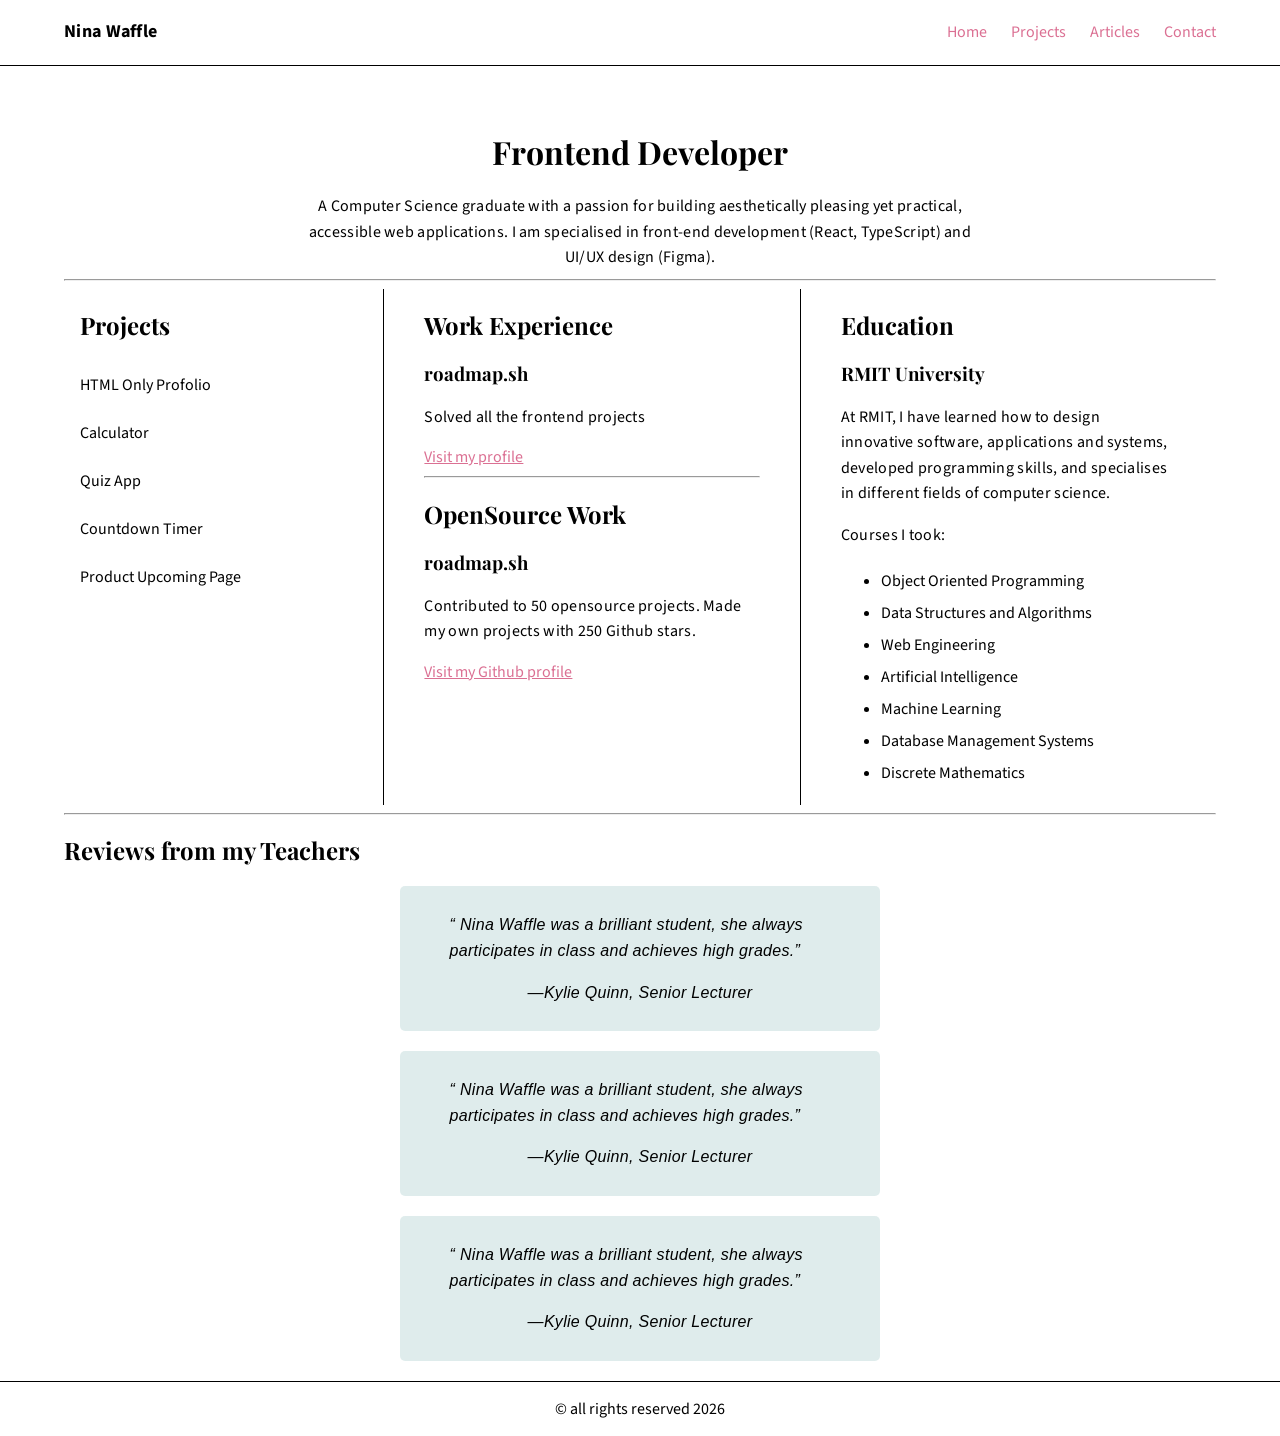
==== index.html @ 42f3dad2 "moved projects content to index.html & added stylings" ====
<!DOCTYPE html>
<html lang="en">

  <head>
    <meta charset="utf-8">
    <meta name="viewport" content="width=device-width, initial-scale=1.0">
    <title>My Website</title>
    <link rel="icon" type="image/x icon" href="images/favicon.png">
    <link rel="stylesheet" href="/styles.css">
    <link rel="preconnect" href="https://fonts.googleapis.com">
    <link rel="preconnect" href="https://fonts.gstatic.com" crossorigin>
    <link href="https://fonts.googleapis.com/css2?family=Playfair+Display:ital,wght@0,400..900;1,400..900&display=swap" rel="stylesheet">
    <link href="https://fonts.googleapis.com/css2?family=Source+Sans+3:ital@0;1&display=swap" rel="stylesheet">

  </head>

  <body>
    <div id="skip">
      <a href="#main-content">Skip to main content</a>
    </div>

    <header>
      <p id="logo">Nina Waffle</p>

      <nav>
        <ul role="list">
          <li><a href="/index.html">Home</a></li>
          <li><a href="#projects">Projects</a></li>
          <li><a href="#reviews">Articles</a></li>
          <li><a href="/contacts.html">Contact</a></li>
        </ul>
      </nav>


    </header>



    <main id="main-content">
      <div>
        <h1>Frontend Developer</h1>
        <p>A Computer Science graduate with a passion for building aesthetically pleasing yet practical, accessible web
          applications. I am specialised in front-end development (React, TypeScript) and UI/UX design (Figma). </p>
      </div>

      <hr />

      <div class="hbox">
        <aside id="projects">
          <h2>Projects</h2>
          <ul role="list">
            <li>HTML Only Profolio</li>
            <li>Calculator</li>
            <li>Quiz App</li>
            <li>Countdown Timer</li>
            <li>Product Upcoming Page</li>
          </ul>
        </aside>

        <div>
          <h2>Work Experience</h2>
          <h3>roadmap.sh</h3>
          <p>Solved all the frontend projects</p>
          <a href="google.com">Visit my profile</a>
          <hr />
          <h2>OpenSource Work</h2>
          <h3>roadmap.sh</h3>
          <p>Contributed to 50 opensource projects. Made my own projects with 250 Github stars.</p>
          <a href="google.com">Visit my Github profile</a>
        </div>

        <div id="education">
          <h2>Education</h2>
          <h3>RMIT University</h3>
          <p>At RMIT, I have learned how to design innovative software, applications and systems, developed programming
            skills, and specialises in different fields of computer science.</p>
          <p>Courses I took: </p>
          <ul>
            <li>Object Oriented Programming</li>
            <li>Data Structures and Algorithms</li>
            <li>Web Engineering</li>
            <li>Artificial Intelligence</li>
            <li>Machine Learning</li>
            <li>Database Management Systems</li>
            <li>Discrete Mathematics</li>
          </ul>
        </div>

      </div>

      <hr />

      <div id="reviews">
        <h2>Reviews from my Teachers</h2>

        <div>
          <blockquote>
            <p>
              Nina Waffle was a brilliant student, she always participates in class and achieves high grades.</p>
          </blockquote>
          <p>—Kylie Quinn, Senior Lecturer</p>
        </div>


        <div>
          <blockquote>
            <p>
              Nina Waffle was a brilliant student, she always participates in class and achieves high grades.</p>
          </blockquote>
          <p>—Kylie Quinn, Senior Lecturer</p>
        </div>


        <div>
          <blockquote>
            <p>
              Nina Waffle was a brilliant student, she always participates in class and achieves high grades.</p>
          </blockquote>
          <p>—Kylie Quinn, Senior Lecturer</p>
        </div>


    </main>

    <footer>
      © all rights reserved 2026
    </footer>
  </body>

</html>
---- styles.css ----
html,
body {
	height: 100%;
	margin: 0;
	font-family: "Source Sans 3", sans-serif;
}

body {
	margin: 0;
	display: flex;
	flex-direction: column;
}

#skip a {
	position: absolute;
	left: -10000px;
	top: auto;
	width: 1px;
	height: 1px;
	overflow: hidden;
}

#skip a:focus {
	position: static;
	width: auto;
	height: auto;
}

header {
	border-bottom: 1px black solid;
	display: flex;
	justify-content: space-between;
	padding: 0 4rem;
}

#logo {
  font-weight: bold;
  font-size: large;
}

a {
	color: palevioletred;
}

a:hover {
	color: deeppink;
}

nav > ul {
	list-style-type: none;
	display: flex;
	gap: 1.5rem;
	padding: 0;
}

nav > ul > li > a {
	text-decoration: none;
}

nav > ul > li > a:hover {
	text-decoration: underline;
}

main {
	padding: 0 4rem;
	flex: 1;
	margin: 0 auto;
	max-width: 1200px;
}

h1,
h2,
h3,
h4 {
	font-family: "Playfair Display", serif;
}

h1 {
	text-align: center;
	margin-top: 4rem;
}

p,
label {
	line-height: 1.6;
	letter-spacing: 0.3px;
}

main > div > p {
	margin: 0 auto;

	width: 60%;
	text-align: center;
}

ul {
	line-height: 2;
}

.hbox {
	display: flex;
}

aside {
	border-right: 1px solid;
	padding: 0 1rem;
	width: 30%;
}

aside > ul {
	line-height: 3;
	list-style-type: none;
	padding: 0;
}

.hbox > div {
	padding: 0 2.5rem;
	width: 35%;
}

#education {
	border-left: 1px solid;
}

div:has(> blockquote) {
	font-family: "Fira Sans", sans-serif;
	font-style: italic;
	line-height: 1.5;
	background-color: rgba(95, 158, 160, 0.2);
	margin: 20px auto;
	padding: 10px;
	border-radius: 5px;
	width: 40%;
}

blockquote p::before {
	content: "\201C";
}

blockquote p::after {
	content: "\201D";
}

blockquote + p {
	text-align: center;
}

form {
	display: flex;
	flex-direction: column;
	gap: 1rem;
	margin: 2rem 0;
}

form > div {
	display: flex;
	justify-content: space-between;
}

label {
	padding-right: 1.5rem;
}

input,
textarea {
	width: 300px;
	line-height: 1.5;
	border-radius: 5px;
	border: 1px solid #cccccc;
}

button {
	margin: 1rem auto;
	padding: 0 20px;
	border-radius: 5px;
	border: 1px solid #cccccc;
	line-height: 1.6;
}

button:hover {
	cursor: pointer;
}

footer {
	border-top: 1px black solid;
	text-align: center;
	padding: 1rem 4rem;
}
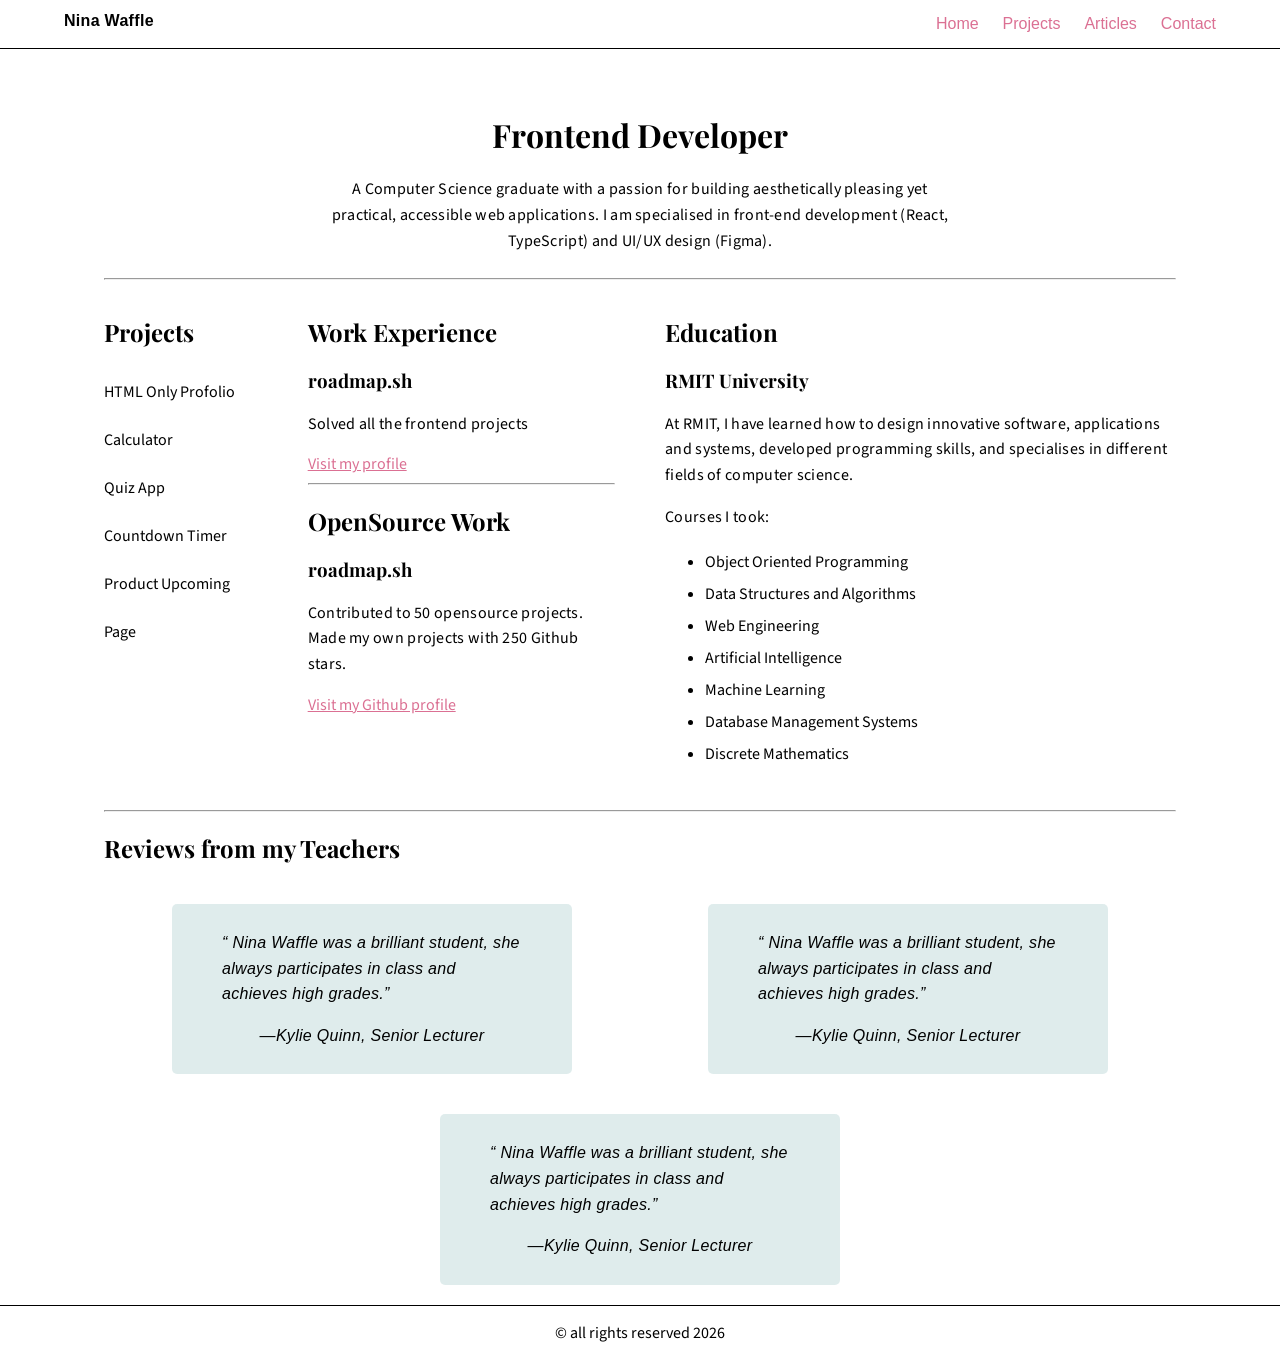
==== commit 1da1c990: "fixed responsive web layout" ====
--- a/index.html
+++ b/index.html
@@ -5,16 +5,17 @@
     <meta charset="utf-8">
     <meta name="viewport" content="width=device-width, initial-scale=1.0">
     <title>My Website</title>
-    <link rel="icon" type="image/x icon" href="images/favicon.png">
-    <link rel="stylesheet" href="/styles.css">
+    <link rel="icon" type="image/png" href="images/favicon.png">
+    <link rel="stylesheet" href="./styles.css">
     <link rel="preconnect" href="https://fonts.googleapis.com">
     <link rel="preconnect" href="https://fonts.gstatic.com" crossorigin>
-    <link href="https://fonts.googleapis.com/css2?family=Playfair+Display:ital,wght@0,400..900;1,400..900&display=swap" rel="stylesheet">
+    <link href="https://fonts.googleapis.com/css2?family=Playfair+Display:ital,wght@0,400..900;1,400..900&display=swap"
+      rel="stylesheet">
     <link href="https://fonts.googleapis.com/css2?family=Source+Sans+3:ital@0;1&display=swap" rel="stylesheet">
 
   </head>
 
-  <body>
+  <body class="wrapper">
     <div id="skip">
       <a href="#main-content">Skip to main content</a>
     </div>
@@ -37,39 +38,48 @@
 
 
     <main id="main-content">
-      <div>
+      <div id="intro-box">
         <h1>Frontend Developer</h1>
-        <p>A Computer Science graduate with a passion for building aesthetically pleasing yet practical, accessible web
+        <p id="intro">A Computer Science graduate with a passion for building aesthetically pleasing yet practical,
+          accessible web
           applications. I am specialised in front-end development (React, TypeScript) and UI/UX design (Figma). </p>
       </div>
 
       <hr />
 
-      <div class="hbox">
-        <aside id="projects">
-          <h2>Projects</h2>
-          <ul role="list">
-            <li>HTML Only Profolio</li>
-            <li>Calculator</li>
-            <li>Quiz App</li>
-            <li>Countdown Timer</li>
-            <li>Product Upcoming Page</li>
-          </ul>
-        </aside>
+      <div class="three-col">
+        <article>
+          <aside id="projects">
+            <h2>Projects</h2>
+            <ul role="list">
+              <li>HTML Only Profolio</li>
+              <li>Calculator</li>
+              <li>Quiz App</li>
+              <li>Countdown Timer</li>
+              <li>Product Upcoming Page</li>
+            </ul>
+          </aside>
 
-        <div>
-          <h2>Work Experience</h2>
-          <h3>roadmap.sh</h3>
-          <p>Solved all the frontend projects</p>
-          <a href="google.com">Visit my profile</a>
-          <hr />
-          <h2>OpenSource Work</h2>
-          <h3>roadmap.sh</h3>
-          <p>Contributed to 50 opensource projects. Made my own projects with 250 Github stars.</p>
-          <a href="google.com">Visit my Github profile</a>
-        </div>
+
+
+          <div id="experience">
+
+            <h2>Work Experience</h2>
+            <h3>roadmap.sh</h3>
+            <p>Solved all the frontend projects</p>
+            <a href="https://roadmap.sh/u/neens" rel="noopener noreferrer" target="_blank">Visit my profile</a>
+            <hr />
+            <h2>OpenSource Work</h2>
+            <h3>roadmap.sh</h3>
+            <p>Contributed to 50 opensource projects. Made my own projects with 250 Github stars.</p>
+            <a href="https://github.com/PideNice" target="_blank" rel="noopener noreferrer">Visit my Github profile</a>
+          </div>
+        </article>
+
+
 
         <div id="education">
+
           <h2>Education</h2>
           <h3>RMIT University</h3>
           <p>At RMIT, I have learned how to design innovative software, applications and systems, developed programming
@@ -85,7 +95,6 @@
             <li>Discrete Mathematics</li>
           </ul>
         </div>
-
       </div>
 
       <hr />
@@ -93,37 +102,38 @@
       <div id="reviews">
         <h2>Reviews from my Teachers</h2>
 
-        <div>
-          <blockquote>
-            <p>
-              Nina Waffle was a brilliant student, she always participates in class and achieves high grades.</p>
-          </blockquote>
-          <p>—Kylie Quinn, Senior Lecturer</p>
+        <div id="review-box">
+          <div>
+            <blockquote>
+              <p>
+                Nina Waffle was a brilliant student, she always participates in class and achieves high grades.</p>
+            </blockquote>
+            <p>—Kylie Quinn, Senior Lecturer</p>
+          </div>
+          <div>
+            <blockquote>
+              <p>
+                Nina Waffle was a brilliant student, she always participates in class and achieves high grades.</p>
+            </blockquote>
+            <p>—Kylie Quinn, Senior Lecturer</p>
+          </div>
+          <div>
+            <blockquote>
+              <p>
+                Nina Waffle was a brilliant student, she always participates in class and achieves high grades.</p>
+            </blockquote>
+            <p>—Kylie Quinn, Senior Lecturer</p>
+          </div>
+
         </div>
 
-
-        <div>
-          <blockquote>
-            <p>
-              Nina Waffle was a brilliant student, she always participates in class and achieves high grades.</p>
-          </blockquote>
-          <p>—Kylie Quinn, Senior Lecturer</p>
-        </div>
-
-
-        <div>
-          <blockquote>
-            <p>
-              Nina Waffle was a brilliant student, she always participates in class and achieves high grades.</p>
-          </blockquote>
-          <p>—Kylie Quinn, Senior Lecturer</p>
-        </div>
+      </div>
 
 
     </main>
 
     <footer>
-      © all rights reserved 2026
+      &copy; all rights reserved 2026
     </footer>
   </body>
 
--- a/styles.css
+++ b/styles.css
@@ -1,3 +1,7 @@
+* {
+	box-sizing: border-box;
+}
+
 html,
 body {
 	height: 100%;
@@ -6,7 +10,6 @@
 }
 
 body {
-	margin: 0;
 	display: flex;
 	flex-direction: column;
 }
@@ -28,14 +31,33 @@
 
 header {
 	border-bottom: 1px black solid;
-	display: flex;
-	justify-content: space-between;
-	padding: 0 4rem;
+	padding: 0.5rem 4rem;
+	font-family: "Segoe UI", Tahoma, Geneva, Verdana, sans-serif;
 }
 
 #logo {
-  font-weight: bold;
-  font-size: large;
+	margin: 0;
+	padding: 0;
+	text-align: center;
+	font-weight: bold;
+}
+
+nav > ul {
+	list-style-type: none;
+	display: flex;
+	flex-wrap: wrap;
+	gap: 1.5rem;
+	padding: 0;
+	margin: 0 auto;
+	width: fit-content;
+}
+
+nav > ul > li > a {
+	text-decoration: none;
+}
+
+nav > ul > li > a:hover {
+	text-decoration: underline;
 }
 
 a {
@@ -46,23 +68,8 @@
 	color: deeppink;
 }
 
-nav > ul {
-	list-style-type: none;
-	display: flex;
-	gap: 1.5rem;
-	padding: 0;
-}
-
-nav > ul > li > a {
-	text-decoration: none;
-}
-
-nav > ul > li > a:hover {
-	text-decoration: underline;
-}
-
 main {
-	padding: 0 4rem;
+	padding: 0 1rem;
 	flex: 1;
 	margin: 0 auto;
 	max-width: 1200px;
@@ -77,7 +84,12 @@
 
 h1 {
 	text-align: center;
-	margin-top: 4rem;
+}
+
+#intro {
+	margin: 0 auto 1.5rem auto;
+	max-width: 100%;
+	text-align: center;
 }
 
 p,
@@ -86,25 +98,79 @@
 	letter-spacing: 0.3px;
 }
 
-main > div > p {
-	margin: 0 auto;
-
-	width: 60%;
-	text-align: center;
+/* two-column layout for medium widths */
+@media screen and (width >= 40em) {
+	header {
+		display: flex;
+		justify-content: space-between;
+	}
+
+	h1 {
+		margin-top: 4rem;
+	}
+
+	#intro {
+		max-width: 80%;
+	}
+
+	main {
+		padding: 0 4rem;
+	}
+
+	article {
+		margin: 1rem 0 1.5rem 0;
+		display: grid;
+		grid-template-columns: 1fr 2fr;
+		column-gap: 20px;
+	}
+
+	#education {
+		margin: 0;
+	}
+
+	#review-box {
+		display: flex;
+		flex-direction: row;
+		flex-wrap: wrap;
+	}
+}
+
+/* three-column layout for large widths */
+@media screen and (width >= 70em) {
+	header {
+		display: flex;
+		justify-content: space-between;
+	}
+
+	h1 {
+		margin-top: 4rem;
+	}
+
+	#intro {
+		max-width: 60%;
+	}
+
+	main {
+		padding: 0 4rem;
+	}
+
+	article {
+		margin: 0;
+		column-gap: 50px;
+		display: grid;
+		grid-template-columns: 1fr 2fr;
+	}
+
+	.three-col {
+		margin: 1rem 0 1.5rem 0;
+		display: grid;
+		grid-template-columns: 1fr 1fr;
+		column-gap: 50px;
+	}
 }
 
 ul {
 	line-height: 2;
-}
-
-.hbox {
-	display: flex;
-}
-
-aside {
-	border-right: 1px solid;
-	padding: 0 1rem;
-	width: 30%;
 }
 
 aside > ul {
@@ -113,13 +179,9 @@
 	padding: 0;
 }
 
-.hbox > div {
-	padding: 0 2.5rem;
-	width: 35%;
-}
-
-#education {
-	border-left: 1px solid;
+#review-box div {
+	min-width: 250px;
+	max-width: 400px;
 }
 
 div:has(> blockquote) {
